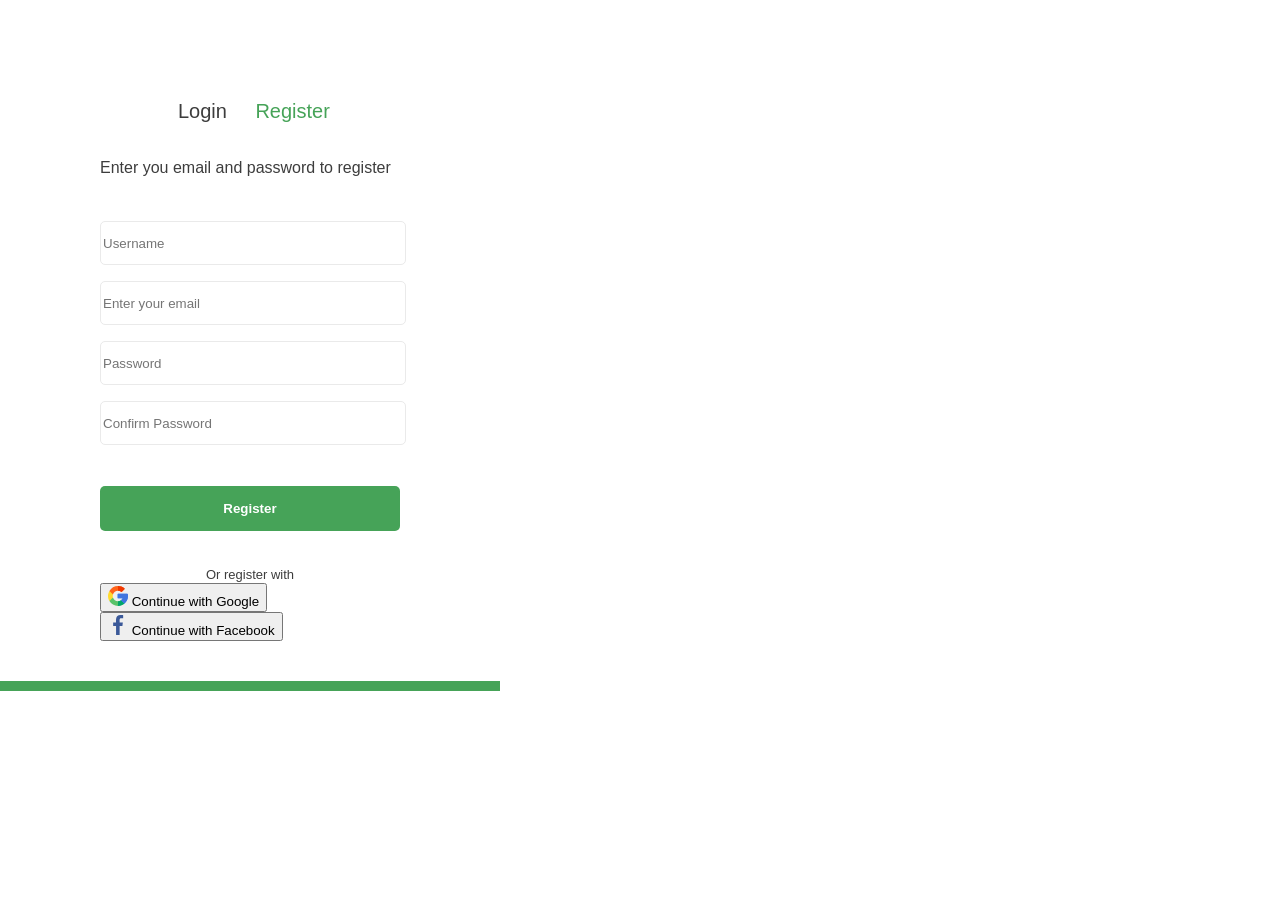
==== Registration.html @ ef61733a "Initial commit" ====
<!DOCTYPE html>
<html lang="en">
<head>
    <meta charset="UTF-8">
    <meta name="viewport" content="width=device-width, initial-scale=1.0">
    <link rel="stylesheet" href="./css/style.css">
    <title>Registration</title>
</head>
<body class="body">
   <form class="popup" method="" action="">
        <p>
            <button class="button-login" type="button">Login</button>
            <button class="button-register" type="button">Register</button>
        </p>
        <p class="text">  Enter you email and password to register</p>
        <p>
            <label>
                <input class="input" type="text" name="username" placeholder="Username">
            </label>
        </p>
        <p>
            <label>
                <input class="input" type="email" name="email" placeholder="Enter your email">
            </label>
        </p>
         <p>
            <label>
                <input class="input" type="password" name="password" placeholder="Password">
            </label>
        </p>
        <p>
            <label>
                <input class="input-password" type="password" name="password" placeholder="Confirm Password">
            </label>
        </p>
        <p>
            <button class="submit" type="submit">Register</button>
        </p>
        <p class="register-with"> Or register with </p>
        <p>
            <button type="button">
                <img src="./img/google 1.svg" alt="значок гугл">
                Continue with Google
            </button>
        </p>
         <p>
            <button type="button"> 
                <img src="./img/facebook 1.svg" alt="значок фейбук">
                Continue with Facebook
            </button>
        </p>
   </form> 
</body>
</html>
---- css/style.css ----
* {
    margin: 0;
}

.body {
    font-family: Tahoma, sans-serif;
    font-weight: normal;
    font-style: normal;
    font-size: 16px;
}

.popup {
    width: 300px;
    padding: 50px 100px 40px;
    border-bottom: 10px solid #46A358;;
}

.button-login {
    color: #3D3D3D;
    font-family: Tahoma, sans-serif;
    font-size: 20px;
    font-style: normal;
    line-height: 16px;
    margin: 52px 12px 40px 72px;
    border: none;
    background-color: white;
    cursor: pointer;
}

.button-register {
    color: #46A358;;
    font-family: Tahoma, sans-serif;
    font-size: 20px;
    font-style: normal;
    line-height: 16px;
    border: none;
    background-color: white;
    cursor: pointer;
}

.text {
    color: #3D3D3D;
    line-height: 16px;
    margin-bottom: 45px;
}

.input {
    color: #A5A5A5;
    font-weight: 400;
    border-radius: 5px;
    border: 1px solid #EAEAEA;
    width: 300px;
    height: 40px;
    margin-bottom: 16px;
}

.input-password {
    color: #A5A5A5;
    font-weight: 400;
    border-radius: 5px;
    border: 1px solid #EAEAEA;
    width: 300px;
    height: 40px;
    margin-bottom: 41px;
}

.submit {
    border-radius: 5px;
    background: #46A358;
    width: 300px;
    height: 45px;
    color: #FFF;
    border: none;
    font-weight: 700;
    line-height: 16px;
    margin-bottom: 36px;
}

.register-with {
    color: #3D3D3D;
    font-size: 13px;
    line-height: 16px;
    text-align: center;
}
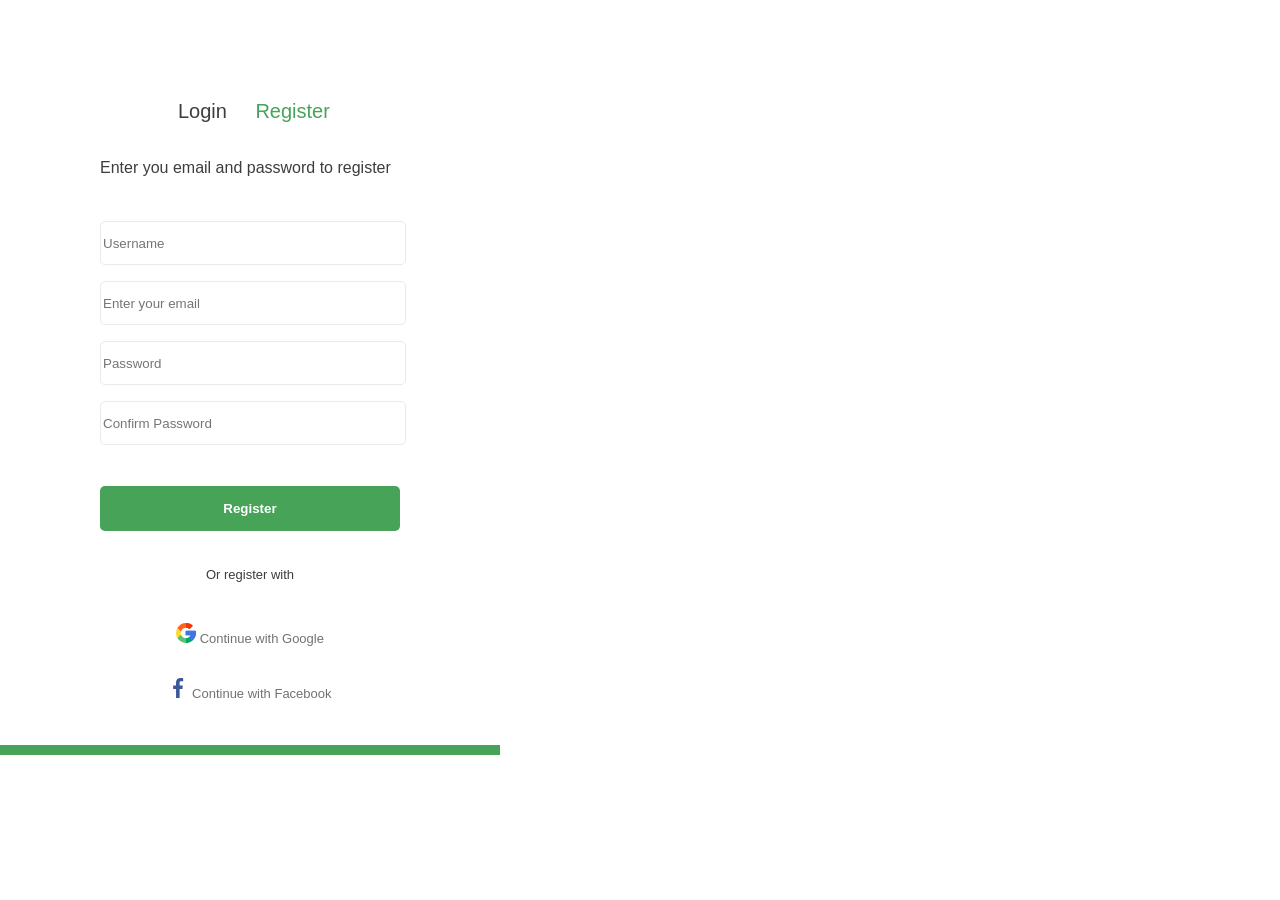
==== commit e8308704: "lessons5" ====
--- a/Registration.html
+++ b/Registration.html
@@ -38,13 +38,13 @@
         </p>
         <p class="register-with"> Or register with </p>
         <p>
-            <button type="button">
+            <button class="google" type="button">
                 <img src="./img/google 1.svg" alt="значок гугл">
                 Continue with Google
             </button>
         </p>
          <p>
-            <button type="button"> 
+            <button class="facebook" type="button"> 
                 <img src="./img/facebook 1.svg" alt="значок фейбук">
                 Continue with Facebook
             </button>
--- a/css/style.css
+++ b/css/style.css
@@ -74,6 +74,7 @@
     font-weight: 700;
     line-height: 16px;
     margin-bottom: 36px;
+    cursor: pointer;
 }
 
 .register-with {
@@ -81,6 +82,41 @@
     font-size: 13px;
     line-height: 16px;
     text-align: center;
+    margin-bottom: 27px;
+}
+
+.google {
+    width: 300px;
+    height: 40px;
+    color: #727272;
+    text-align: center;
+    font-size: 13px;
+    font-style: normal;
+    font-weight: 500;
+    line-height: 16px;
+    padding: 13px 68px 11px; 
+    border-radius: 5px;
+    border:none;
+    background: #FFFFFF;
+    cursor: pointer;
+    margin-bottom: 15px;
+}
+
+.facebook {
+    width: 300px;
+    height: 40px;
+    color: #727272;
+    text-align: center;
+    font-size: 13px;
+    font-style: normal;
+    font-weight: 500;
+    line-height: 16px;
+    padding: 13px 68px 11px; 
+    border-radius: 5px;
+    border:none;
+    background: #FFFFFF;
+    cursor: pointer;
 }
 
 
+
